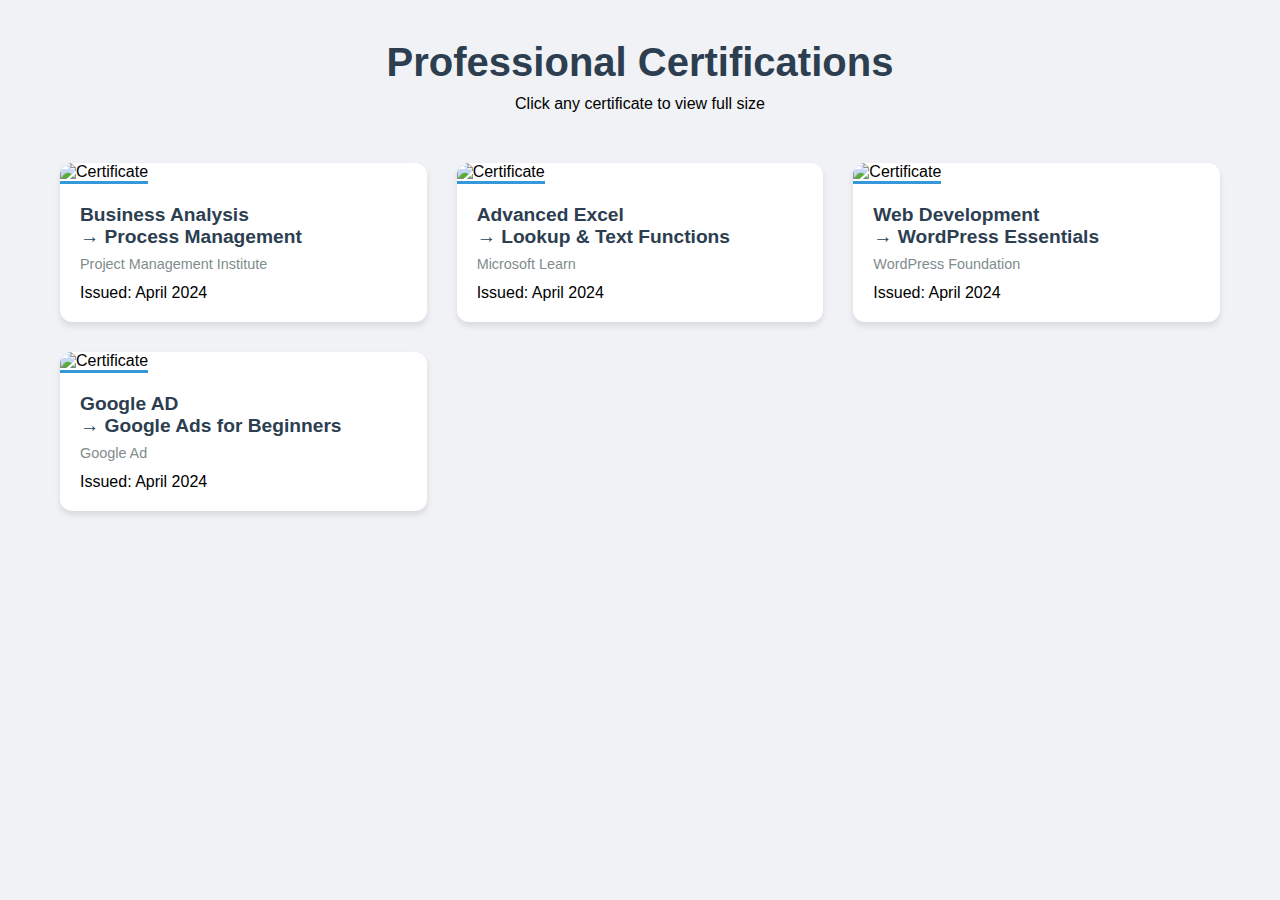
==== licenses.html @ 902a7d9d "Add files via upload" ====
<!DOCTYPE html>
<html lang="en">
<head>
    <meta charset="UTF-8">
    <meta name="viewport" content="width=device-width, initial-scale=1.0">
    <title>Certificates Portfolio</title>
    <style>
        * {
            margin: 0;
            padding: 0;
            box-sizing: border-box;
        }

        body {
            font-family: 'Segoe UI', Tahoma, Geneva, Verdana, sans-serif;
            background: #f0f2f5;
        }

        .container {
            max-width: 1200px;
            margin: 0 auto;
            padding: 40px 20px;
        }

        header {
            text-align: center;
            margin-bottom: 50px;
        }

        h1 {
            font-size: 2.5rem;
            color: #2c3e50;
            margin-bottom: 10px;
        }

        .certificate-grid {
            display: grid;
            grid-template-columns: repeat(auto-fit, minmax(300px, 1fr));
            gap: 30px;
        }

        .certificate-card {
            background: white;
            border-radius: 12px;
            overflow: hidden;
            box-shadow: 0 4px 6px rgba(0, 0, 0, 0.1);
            transition: transform 0.3s ease;
            cursor: pointer;
        }

        .certificate-card:hover {
            transform: translateY(-5px);
        }

        .certificate-thumbnail {
            width: 100%;
            height: 200px;
            object-fit: cover;
            border-bottom: 3px solid #3498db;
        }

        .certificate-info {
            padding: 20px;
        }

        .certificate-title {
            color: #2c3e50;
            margin-bottom: 8px;
            font-size: 1.2rem;
        }

        .certificate-org {
            color: #7f8c8d;
            font-size: 0.9rem;
            margin-bottom: 12px;
        }

        /* Lightbox Styles */
        .lightbox {
            display: none;
            position: fixed;
            top: 0;
            left: 0;
            width: 100%;
            height: 100%;
            background: rgba(0, 0, 0, 0.9);
            z-index: 1000;
            padding: 20px;
        }

        .lightbox.active {
            display: flex;
            justify-content: center;
            align-items: center;
        }

        .lightbox-img {
            max-width: 90%;
            max-height: 90%;
            border-radius: 8px;
            box-shadow: 0 0 20px rgba(0, 0, 0, 0.3);
        }

        .close-btn {
            position: absolute;
            top: 20px;
            right: 20px;
            color: white;
            font-size: 2rem;
            cursor: pointer;
            background: none;
            border: none;
        }

	</style>
</head>
<body>
    <div class="container">
        <header>
            <h1>Professional Certifications</h1>
            <p>Click any certificate to view full size</p>
        </header>

		<div class="certificate-grid">
			<!-- Business Analysis -->
			<div class="certificate-card" onclick="openLightbox('https://coursera-certificate-images.s3.amazonaws.com/B6Q5O01SC32S')">
				<img src="https://coursera-certificate-images.s3.amazonaws.com/B6Q5O01SC32S" alt="Certificate" class="certificate-thumbnail">
				<div class="certificate-info">
					<h3 class="certificate-title">Business Analysis<br>→ Process Management</h3>
					<p class="certificate-org">Project Management Institute</p>
					<p class="date">Issued: April 2024</p>
				</div>
			</div>

			<!-- Excel Mastery -->
			<div class="certificate-card" onclick="openLightbox('https://coursera-certificate-images.s3.amazonaws.com/ON4OKQYHB3IW')">
				<img src="https://coursera-certificate-images.s3.amazonaws.com/ON4OKQYHB3IW" alt="Certificate" class="certificate-thumbnail">
				<div class="certificate-info">
					<h3 class="certificate-title">Advanced Excel<br>→ Lookup & Text Functions</h3>
					<p class="certificate-org">Microsoft Learn</p>
					<p class="date">Issued: April 2024</p>
				</div>
			</div>

			<!-- WordPress -->
			<div class="certificate-card" onclick="openLightbox('https://coursera-certificate-images.s3.amazonaws.com/S4H80SD9Q3B0')">
				<img src="https://coursera-certificate-images.s3.amazonaws.com/S4H80SD9Q3B0" alt="Certificate" class="certificate-thumbnail">
				<div class="certificate-info">
					<h3 class="certificate-title">Web Development<br>→ WordPress Essentials</h3>
					<p class="certificate-org">WordPress Foundation</p>
					<p class="date">Issued: April 2024</p>
				</div>
			</div>

			<!-- Optional 4th Certificate -->
			<div class="certificate-card" onclick="openLightbox('https://coursera-certificate-images.s3.amazonaws.com/1P9L2WP1B851')">
				<img src="https://coursera-certificate-images.s3.amazonaws.com/1P9L2WP1B851" alt="Certificate" class="certificate-thumbnail">
				<div class="certificate-info">
					<h3 class="certificate-title">Google AD<br>→ Google Ads for Beginners</h3>
					<p class="certificate-org">Google Ad</p>
					<p class="date">Issued: April 2024</p>
				</div>
			</div>
		</div>
    </div>

    <!-- Lightbox -->
    <div class="lightbox" onclick="closeLightbox()">
        <button class="close-btn">&times;</button>
        <img src="" alt="Full Certificate" class="lightbox-img">
    </div>

    <script>
        function openLightbox(imgSrc) {
            const lightbox = document.querySelector('.lightbox');
            const lightboxImg = document.querySelector('.lightbox-img');
            lightboxImg.src = imgSrc;
            lightbox.classList.add('active');
        }

        function closeLightbox() {
            document.querySelector('.lightbox').classList.remove('active');
        }

        // Close lightbox when clicking outside image
        document.querySelector('.lightbox').addEventListener('click', function(e) {
            if (e.target === this) {
                closeLightbox();
            }
        });

        // Close with ESC key
        document.addEventListener('keydown', (e) => {
            if (e.key === 'Escape') {
                closeLightbox();
            }
        });
    </script>
</body>
</html>
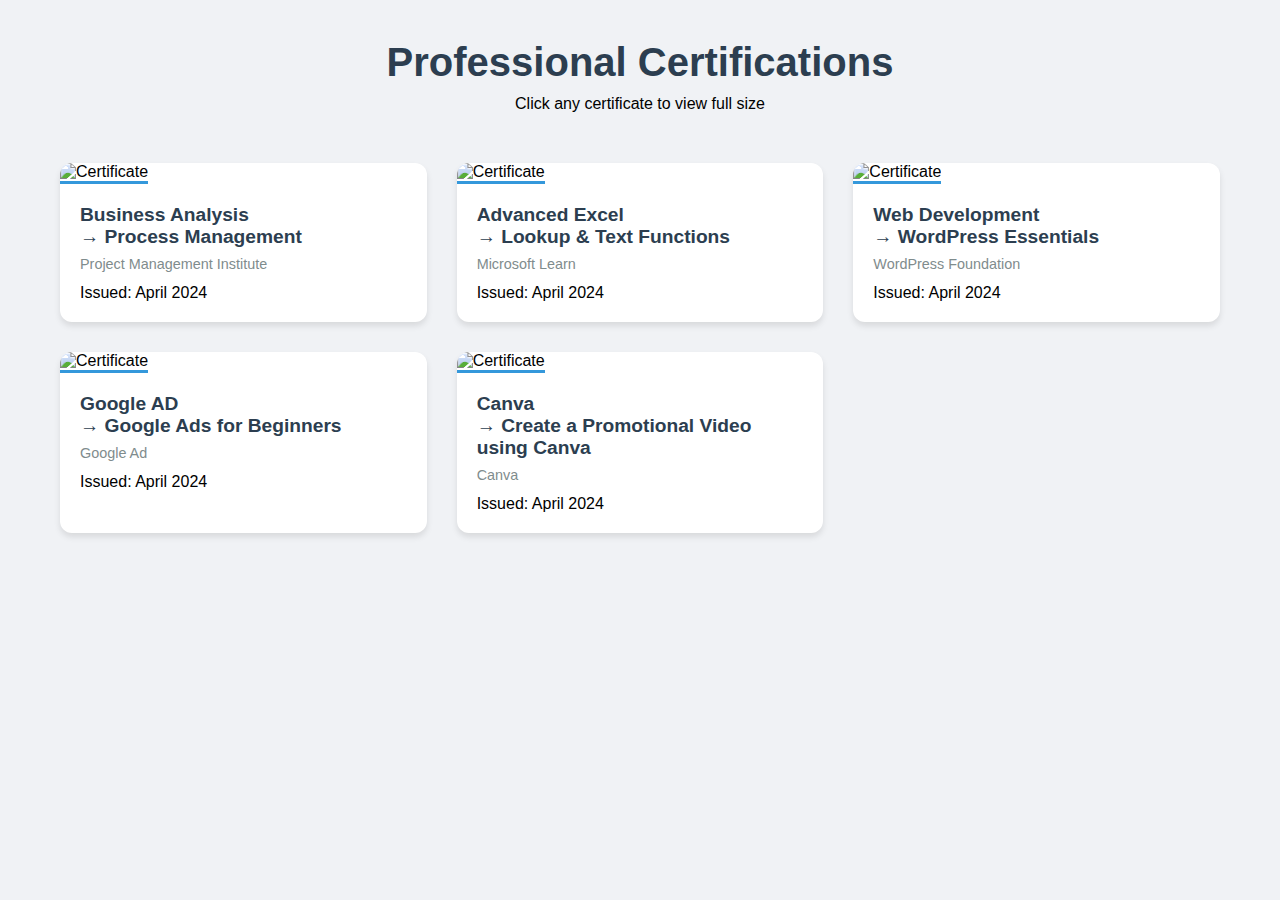
==== commit 9ad9c996: "Update licenses.html" ====
--- a/licenses.html
+++ b/licenses.html
@@ -123,8 +123,8 @@
 
 		<div class="certificate-grid">
 			<!-- Business Analysis -->
-			<div class="certificate-card" onclick="openLightbox('https://coursera-certificate-images.s3.amazonaws.com/B6Q5O01SC32S')">
-				<img src="https://coursera-certificate-images.s3.amazonaws.com/B6Q5O01SC32S" alt="Certificate" class="certificate-thumbnail">
+			<div class="certificate-card" onclick="openLightbox('https://coursera-certificate-images.s3.amazonaws.com/ON4OKQYHB3IW')">
+				<img src="https://coursera-certificate-images.s3.amazonaws.com/ON4OKQYHB3IW" alt="Certificate" class="certificate-thumbnail">
 				<div class="certificate-info">
 					<h3 class="certificate-title">Business Analysis<br>→ Process Management</h3>
 					<p class="certificate-org">Project Management Institute</p>
@@ -133,8 +133,8 @@
 			</div>
 
 			<!-- Excel Mastery -->
-			<div class="certificate-card" onclick="openLightbox('https://coursera-certificate-images.s3.amazonaws.com/ON4OKQYHB3IW')">
-				<img src="https://coursera-certificate-images.s3.amazonaws.com/ON4OKQYHB3IW" alt="Certificate" class="certificate-thumbnail">
+			<div class="certificate-card" onclick="openLightbox('https://coursera-certificate-images.s3.amazonaws.com/S4H80SD9Q3B0')">  
+				<img src="https://coursera-certificate-images.s3.amazonaws.com/S4H80SD9Q3B0" alt="Certificate" class="certificate-thumbnail">
 				<div class="certificate-info">
 					<h3 class="certificate-title">Advanced Excel<br>→ Lookup & Text Functions</h3>
 					<p class="certificate-org">Microsoft Learn</p>
@@ -143,8 +143,8 @@
 			</div>
 
 			<!-- WordPress -->
-			<div class="certificate-card" onclick="openLightbox('https://coursera-certificate-images.s3.amazonaws.com/S4H80SD9Q3B0')">
-				<img src="https://coursera-certificate-images.s3.amazonaws.com/S4H80SD9Q3B0" alt="Certificate" class="certificate-thumbnail">
+			<div class="certificate-card" onclick="openLightbox('https://coursera-certificate-images.s3.amazonaws.com/B6Q5O01SC32S')"> 
+				<img src="https://coursera-certificate-images.s3.amazonaws.com/B6Q5O01SC32S" alt="Certificate" class="certificate-thumbnail">
 				<div class="certificate-info">
 					<h3 class="certificate-title">Web Development<br>→ WordPress Essentials</h3>
 					<p class="certificate-org">WordPress Foundation</p>
@@ -158,6 +158,16 @@
 				<div class="certificate-info">
 					<h3 class="certificate-title">Google AD<br>→ Google Ads for Beginners</h3>
 					<p class="certificate-org">Google Ad</p>
+					<p class="date">Issued: April 2024</p>
+				</div>
+			</div>
+
+            <!-- Optional 4th Certificate -->
+			<div class="certificate-card" onclick="openLightbox('https://coursera-certificate-images.s3.amazonaws.com/1ZFIEB88M7U0')">
+				<img src="https://coursera-certificate-images.s3.amazonaws.com/1ZFIEB88M7U0" alt="Certificate" class="certificate-thumbnail">
+				<div class="certificate-info">
+					<h3 class="certificate-title">Canva<br>→ Create a Promotional Video using Canva</h3>
+					<p class="certificate-org">Canva</p>
 					<p class="date">Issued: April 2024</p>
 				</div>
 			</div>
@@ -197,4 +207,4 @@
         });
     </script>
 </body>
-</html>+</html>
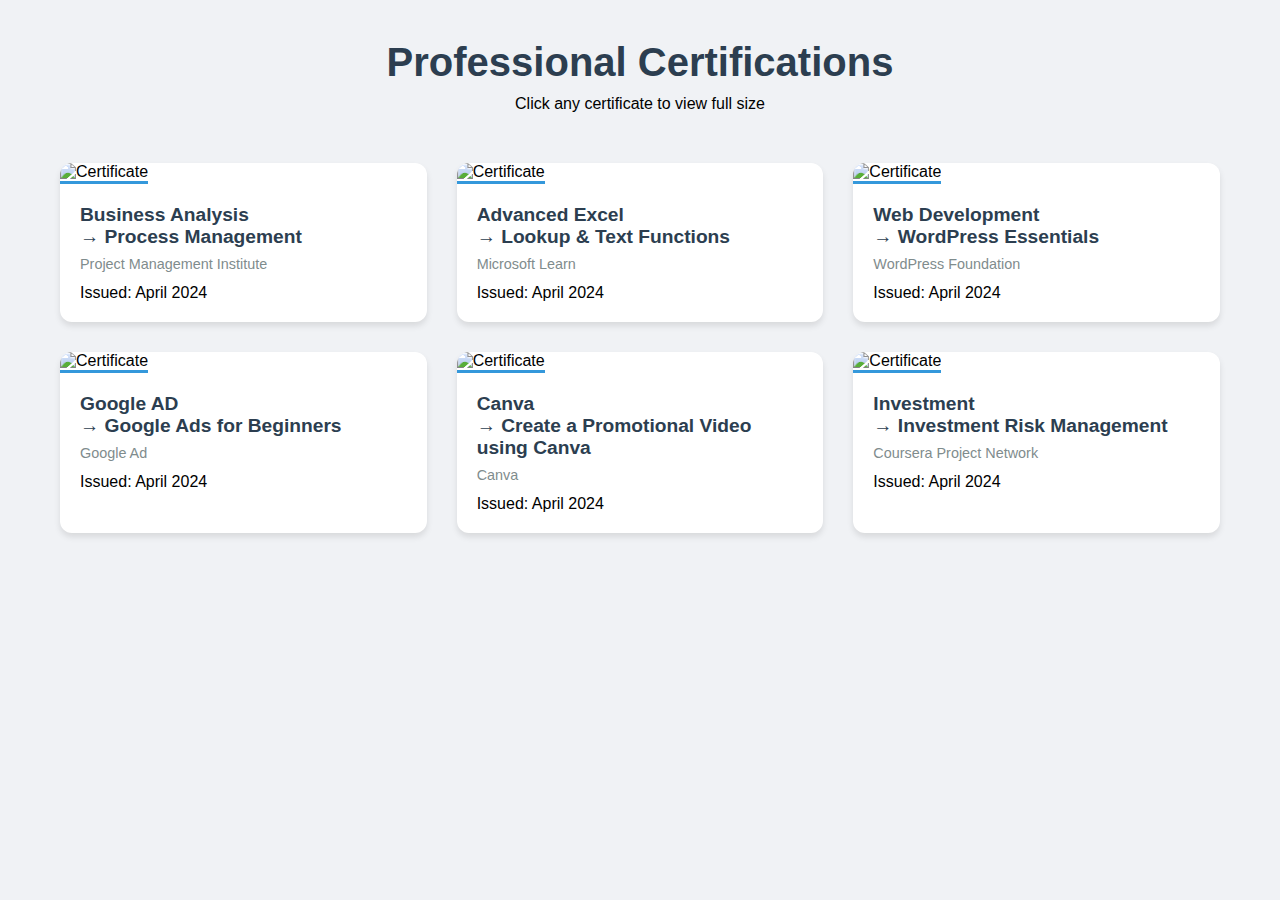
==== commit bbd26aac: "Update licenses.html" ====
--- a/licenses.html
+++ b/licenses.html
@@ -162,12 +162,20 @@
 				</div>
 			</div>
 
-            <!-- Optional 4th Certificate -->
 			<div class="certificate-card" onclick="openLightbox('https://coursera-certificate-images.s3.amazonaws.com/1ZFIEB88M7U0')">
 				<img src="https://coursera-certificate-images.s3.amazonaws.com/1ZFIEB88M7U0" alt="Certificate" class="certificate-thumbnail">
 				<div class="certificate-info">
 					<h3 class="certificate-title">Canva<br>→ Create a Promotional Video using Canva</h3>
 					<p class="certificate-org">Canva</p>
+					<p class="date">Issued: April 2024</p>
+				</div>
+			</div>
+
+			<div class="certificate-card" onclick="openLightbox('https://coursera-certificate-images.s3.amazonaws.com/NOBC6WPDGSDF')">
+				<img src="https://coursera-certificate-images.s3.amazonaws.com/NOBC6WPDGSDF" alt="Certificate" class="certificate-thumbnail">
+				<div class="certificate-info">
+					<h3 class="certificate-title">Investment<br>→ Investment Risk Management</h3>
+					<p class="certificate-org">Coursera Project Network</p>
 					<p class="date">Issued: April 2024</p>
 				</div>
 			</div>
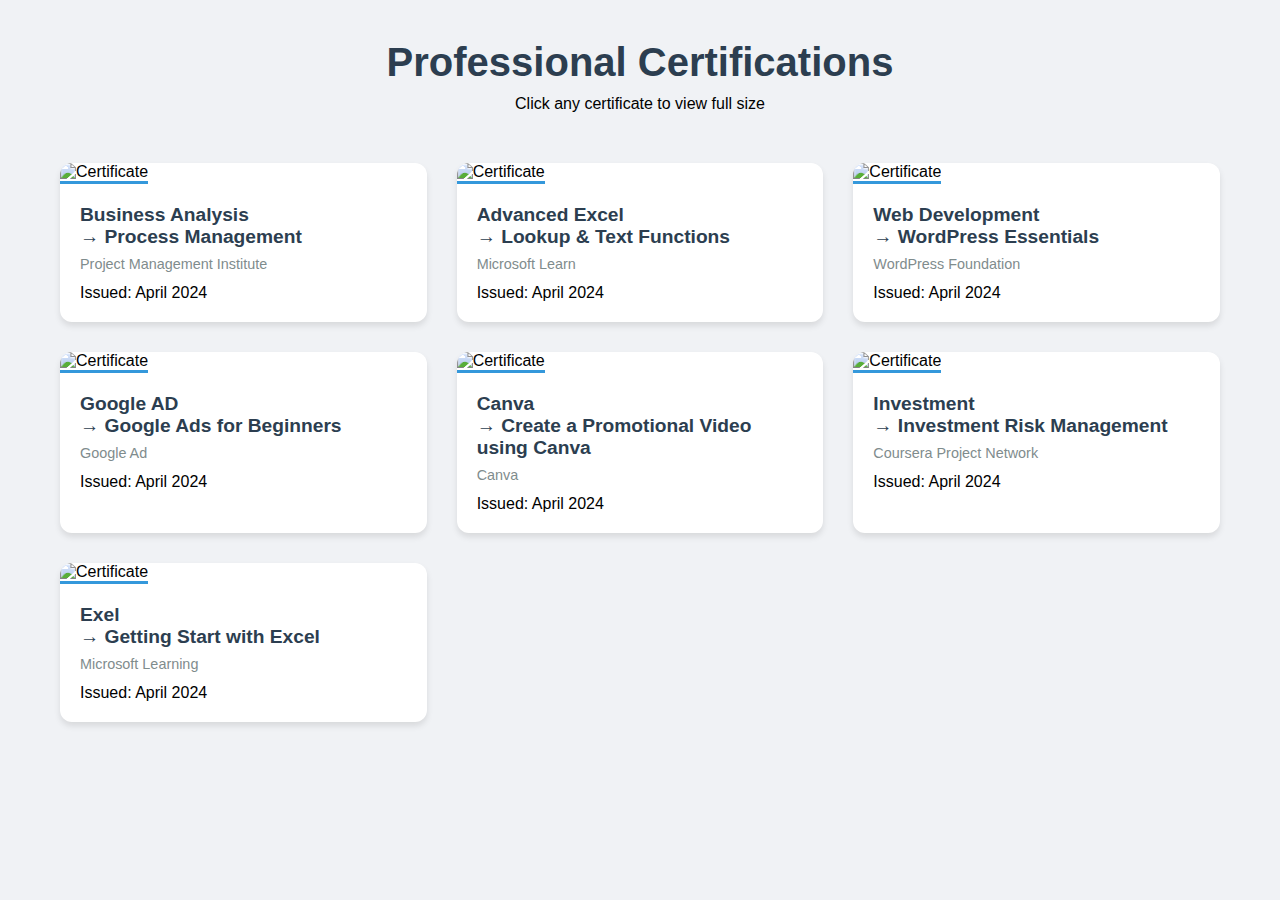
==== commit 4a95f3d5: "Update licenses.html" ====
--- a/licenses.html
+++ b/licenses.html
@@ -179,6 +179,15 @@
 					<p class="date">Issued: April 2024</p>
 				</div>
 			</div>
+
+            <div class="certificate-card" onclick="openLightbox('https://coursera-certificate-images.s3.amazonaws.com/3R0PPFVG5URK')">
+				<img src="https://coursera-certificate-images.s3.amazonaws.com/3R0PPFVG5URK" alt="Certificate" class="certificate-thumbnail">
+				<div class="certificate-info">
+					<h3 class="certificate-title">Exel<br>→ Getting Start with Excel</h3>
+					<p class="certificate-org">Microsoft Learning</p>
+					<p class="date">Issued: April 2024</p>
+				</div>
+			</div>
 		</div>
     </div>
 
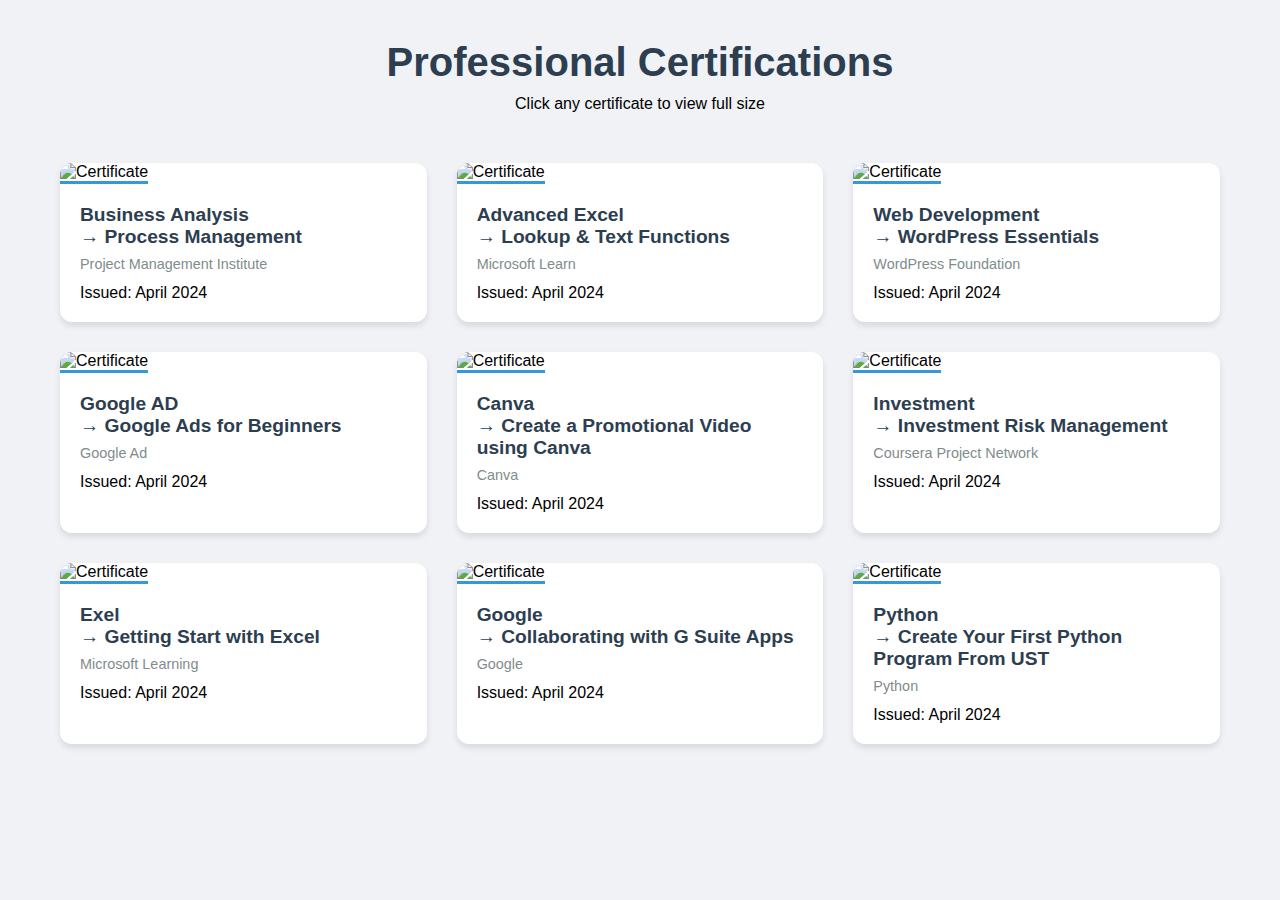
==== commit 39ab9deb: "Update licenses.html" ====
--- a/licenses.html
+++ b/licenses.html
@@ -188,6 +188,24 @@
 					<p class="date">Issued: April 2024</p>
 				</div>
 			</div>
+
+            <div class="certificate-card" onclick="openLightbox('https://coursera-certificate-images.s3.amazonaws.com/JCOVWZLZ7BJR')">
+				<img src="https://coursera-certificate-images.s3.amazonaws.com/JCOVWZLZ7BJR" alt="Certificate" class="certificate-thumbnail">
+				<div class="certificate-info">
+					<h3 class="certificate-title">Google<br>→ Collaborating with G Suite Apps</h3>
+					<p class="certificate-org">Google</p>
+					<p class="date">Issued: April 2024</p>
+				</div>
+			</div>
+
+            <div class="certificate-card" onclick="openLightbox('https://coursera-certificate-images.s3.amazonaws.com/9HNW94QHO3A1')">
+				<img src="https://coursera-certificate-images.s3.amazonaws.com/9HNW94QHO3A1" alt="Certificate" class="certificate-thumbnail">
+				<div class="certificate-info">
+					<h3 class="certificate-title">Python<br>→ Create Your First Python Program From UST</h3>
+					<p class="certificate-org">Python</p>
+					<p class="date">Issued: April 2024</p>
+				</div>
+			</div>
 		</div>
     </div>
 
